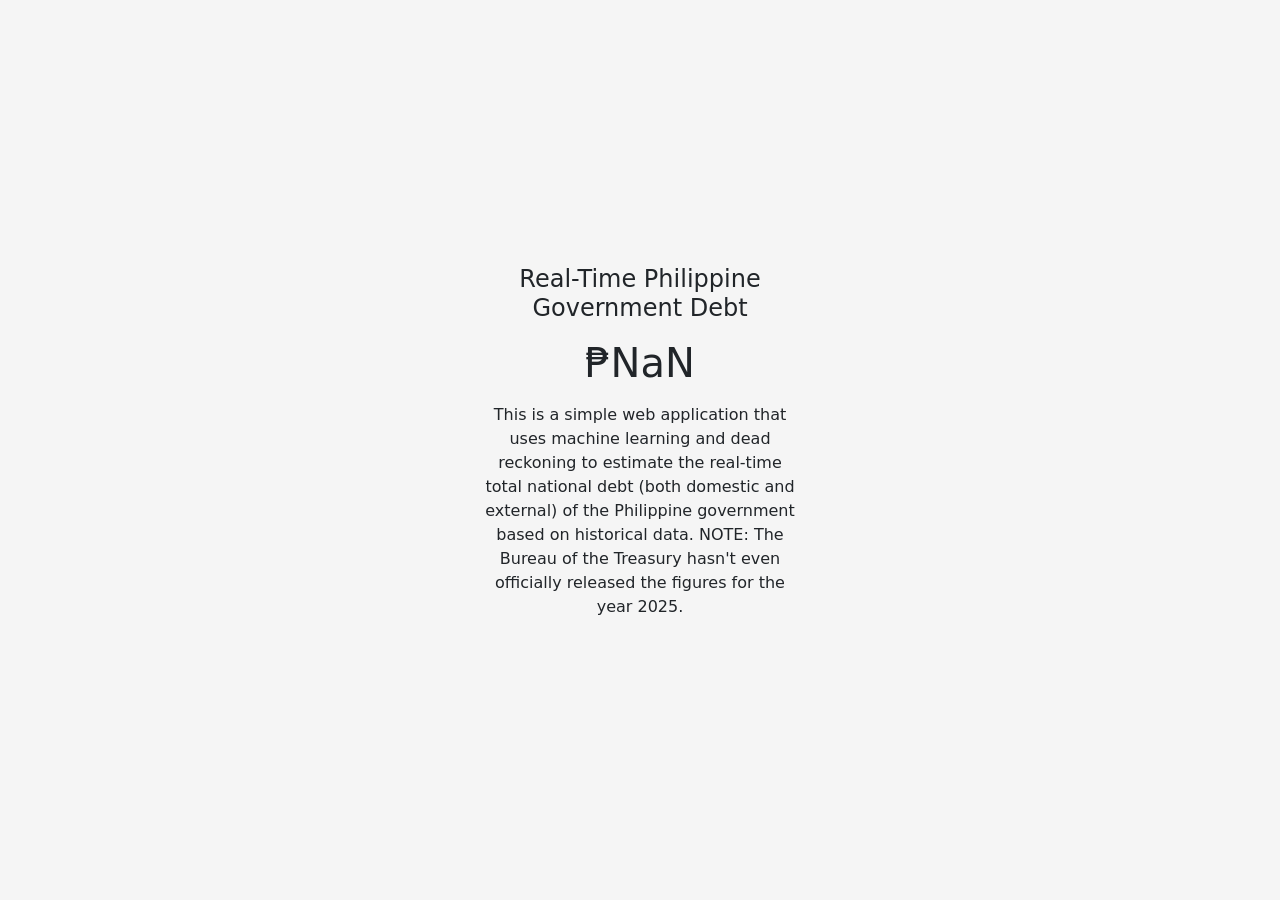
==== web/index.html @ f7d544b3 "Added readme and license" ====
<!doctype html>
<html lang="en">
	<head>
		<!-- Required meta tags -->
		<meta charset="utf-8">
		<meta name="viewport" content="width=device-width, initial-scale=1, shrink-to-fit=no">

		<!-- Bootstrap CSS -->
		<link href="https://cdn.jsdelivr.net/npm/bootstrap@5.1.3/dist/css/bootstrap.min.css" rel="stylesheet" integrity="sha384-1BmE4kWBq78iYhFldvKuhfTAU6auU8tT94WrHftjDbrCEXSU1oBoqyl2QvZ6jIW3" crossorigin="anonymous">
        <script src="https://cdn.jsdelivr.net/npm/bootstrap@5.1.3/dist/js/bootstrap.bundle.min.js" integrity="sha384-ka7Sk0Gln4gmtz2MlQnikT1wXgYsOg+OMhuP+IlRH9sENBO0LRn5q+8nbTov4+1p" crossorigin="anonymous"></script>

        <link rel="stylesheet" href="style.css">

		<title>Real-Time Philippine Government Debt</title>
	</head>
	<body>
		<div class="container">
			<div class="main-container">
                <h1 class="h4 mb-3 fw-normal">Real-Time Philippine Government Debt</h1>

                <p class="h1" id="forecasted_value"></p>

                <p class="mt-3">This is a simple web application that uses machine learning and dead reckoning to estimate the real-time total national debt (both domestic and external) of the Philippine government based on historical data. NOTE: The Bureau of the Treasury hasn't even officially released the figures for the year 2025.</p>
            </div>

		</div>

		<!-- Optional JavaScript -->
		<!-- jQuery first, then Popper.js, then Bootstrap JS -->
		<script src="https://code.jquery.com/jquery-3.3.1.slim.min.js" integrity="sha384-q8i/X+965DzO0rT7abK41JStQIAqVgRVzpbzo5smXKp4YfRvH+8abtTE1Pi6jizo" crossorigin="anonymous"></script>
        <script src="script.js"></script>
	</body>
</html>
---- web/style.css ----
html,
body {
    height: 100%;
}

body {
    display: flex;
    align-items: center;
    padding-top: 40px;
    padding-bottom: 40px;
    background-color: #f5f5f5;
}

.bd-placeholder-img {
    font-size: 1.125rem;
    text-anchor: middle;
    -webkit-user-select: none;
    -moz-user-select: none;
    user-select: none;
}

@media (min-width: 768px) {
    .bd-placeholder-img-lg {
        font-size: 3.5rem;
    }
}

.main-container {
    width: 100%;
    max-width: 350px;
    padding: 15px;
    margin: auto;
    text-align: center;
}

.main-container #forecasted_value {
    font-size: 2.5rem;
}
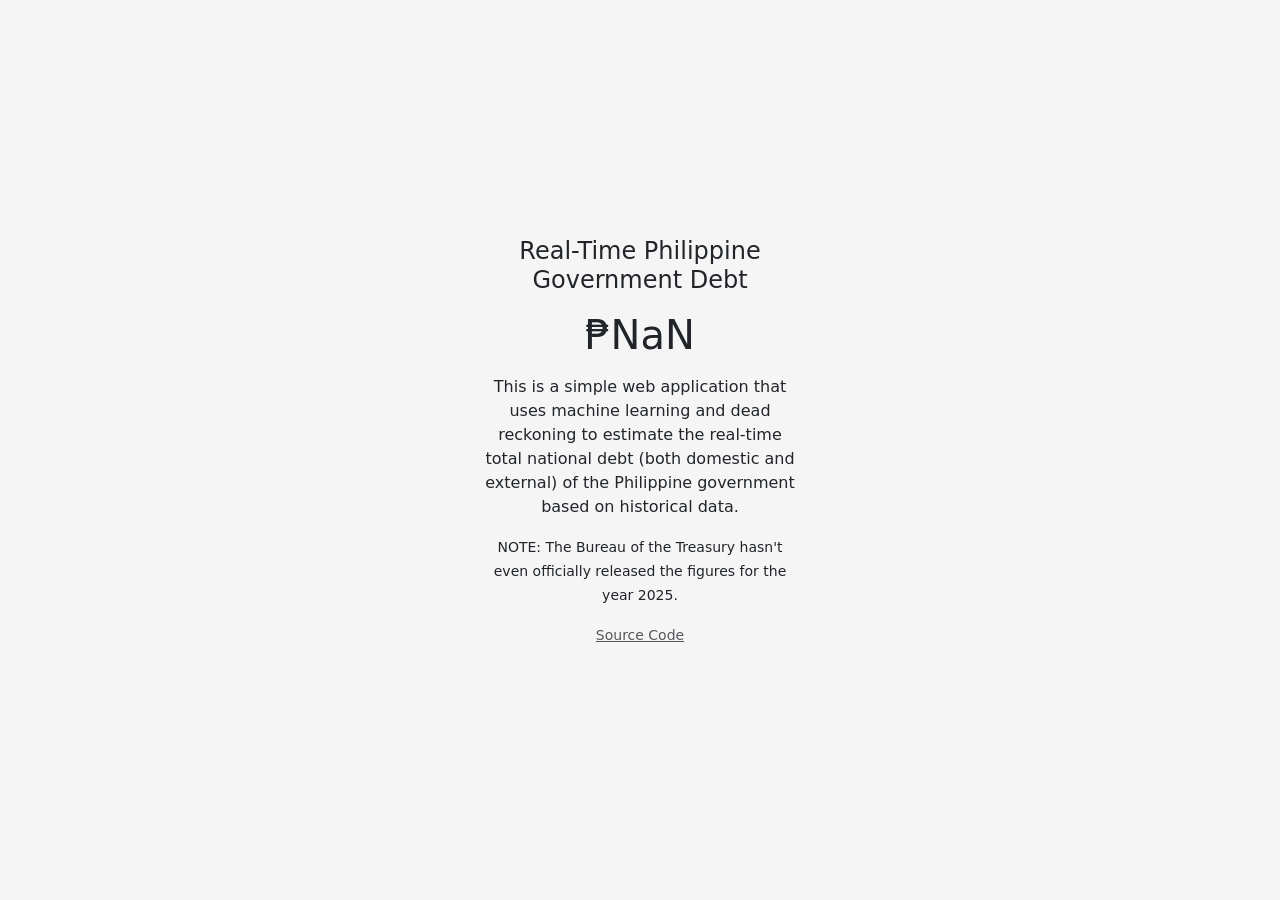
==== commit c5cd6364: "Updated notices." ====
--- a/web/index.html
+++ b/web/index.html
@@ -20,9 +20,14 @@
 
                 <p class="h1" id="forecasted_value"></p>
 
-                <p class="mt-3">This is a simple web application that uses machine learning and dead reckoning to estimate the real-time total national debt (both domestic and external) of the Philippine government based on historical data. NOTE: The Bureau of the Treasury hasn't even officially released the figures for the year 2025.</p>
+                <p class="mt-3">This is a simple web application that uses machine learning and dead reckoning to estimate the real-time total national debt (both domestic and external) of the Philippine government based on historical data.</p>
+
+                <p><small>NOTE: The Bureau of the Treasury hasn't even officially released the figures for the year 2025.</small></p>
+
+                <div class="mt-3">
+                    <p><a href="https://github.com/earlpeterg/phgovdebt" target="_blank" class="text-muted"><small>Source Code</small></a></p>
+                </div>
             </div>
-
 		</div>
 
 		<!-- Optional JavaScript -->
